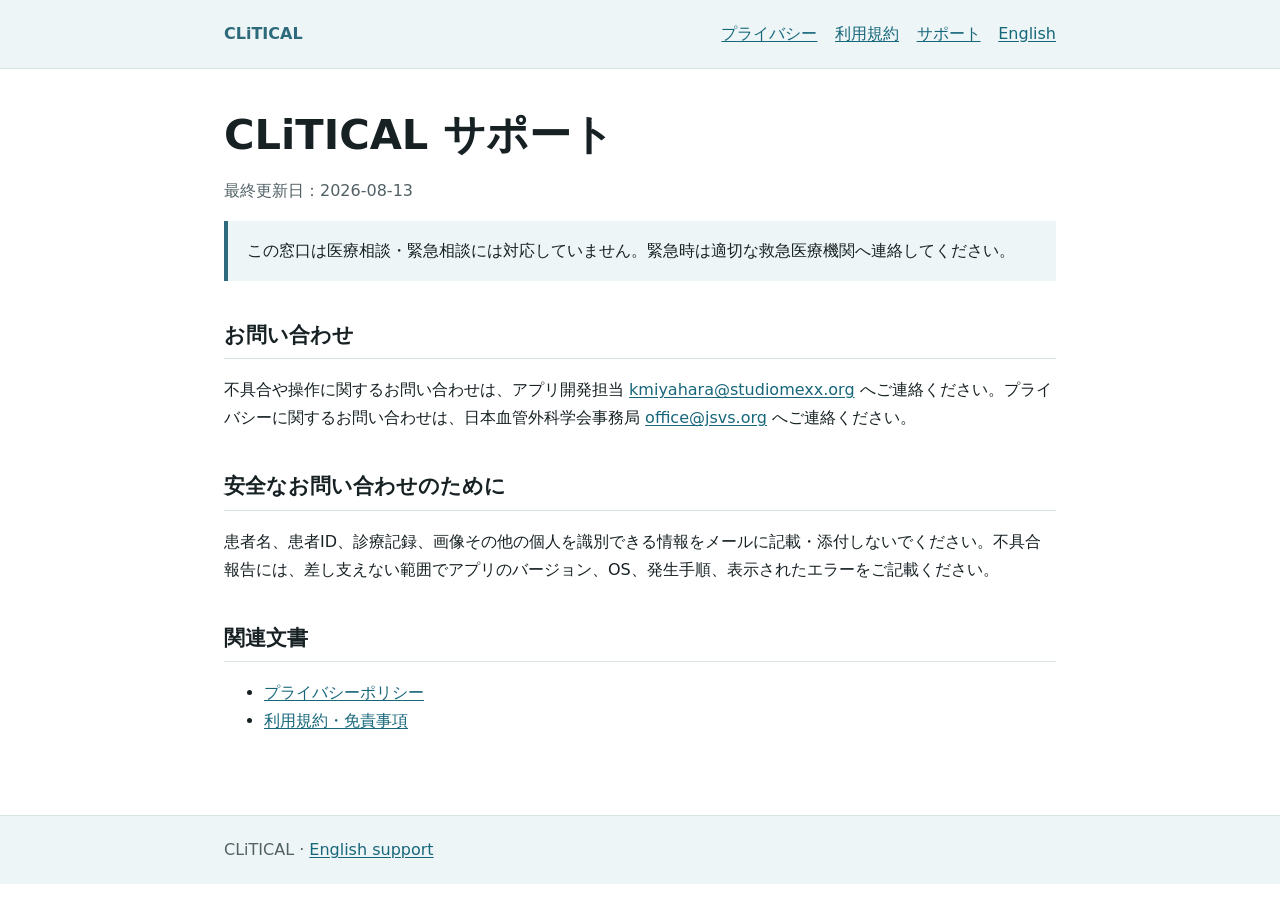
==== site/support/ja/index.html @ 2b202a50 "Add bilingual CLiTICAL legal site and GitHub Pages workflows" ====
<!doctype html><html lang="ja"><head><meta charset="utf-8"><meta name="viewport" content="width=device-width,initial-scale=1"><title>CLiTICAL サポート</title><meta name="description" content="CLiTICALサポート情報"><link rel="stylesheet" href="../../assets/css/site.css"><link rel="canonical" href="https://studiome.github.io/clitical-legal/support/ja/"></head><body>
<header><nav class="wrap" aria-label="主要ナビゲーション"><a class="brand" href="../../">CLiTICAL</a><a href="../../privacy/ja/">プライバシー</a><a href="../../terms/ja/">利用規約</a><a aria-current="page" href="./">サポート</a><a lang="en" href="../en/">English</a></nav></header>
<main class="wrap"><h1>CLiTICAL サポート</h1><p class="meta"><time datetime="2026-08-13">最終更新日：2026-08-13</time></p><p class="notice">この窓口は医療相談・緊急相談には対応していません。緊急時は適切な救急医療機関へ連絡してください。</p>
<h2>お問い合わせ</h2><p>不具合や操作に関するお問い合わせは、アプリ開発担当 <a href="mailto:kmiyahara@studiomexx.org">kmiyahara@studiomexx.org</a> へご連絡ください。プライバシーに関するお問い合わせは、日本血管外科学会事務局 <a href="mailto:office@jsvs.org">office@jsvs.org</a> へご連絡ください。</p>
<h2>安全なお問い合わせのために</h2><p>患者名、患者ID、診療記録、画像その他の個人を識別できる情報をメールに記載・添付しないでください。不具合報告には、差し支えない範囲でアプリのバージョン、OS、発生手順、表示されたエラーをご記載ください。</p>
<h2>関連文書</h2><ul><li><a href="../../privacy/ja/">プライバシーポリシー</a></li><li><a href="../../terms/ja/">利用規約・免責事項</a></li></ul></main>
<footer><div class="wrap">CLiTICAL · <a lang="en" href="../en/">English support</a></div></footer></body></html>
---- site/assets/css/site.css ----
:root { color-scheme: light dark; --brand: #2d6a7b; --paper: #fff; --ink: #172124; --muted: #526166; --line: #d9e2e4; --soft: #edf5f6; }
* { box-sizing: border-box; }
html { font-family: system-ui, -apple-system, BlinkMacSystemFont, "Segoe UI", sans-serif; line-height: 1.75; }
body { margin: 0; color: var(--ink); background: var(--paper); }
a { color: #17677b; text-underline-offset: .15em; }
header, footer { background: var(--soft); }
header { border-bottom: 1px solid var(--line); }
footer { border-top: 1px solid var(--line); color: var(--muted); }
.wrap { width: min(100% - 2rem, 52rem); margin-inline: auto; padding: 1.25rem 0; }
main.wrap { padding-block: 2.5rem 4rem; }
nav { display: flex; flex-wrap: wrap; gap: .5rem 1.1rem; align-items: center; }
.brand { font-weight: 750; color: var(--brand); margin-right: auto; text-decoration: none; }
h1 { font-size: clamp(1.8rem, 5vw, 2.6rem); line-height: 1.25; margin: 0 0 .5rem; }
h2 { font-size: 1.3rem; margin-top: 2.25rem; padding-bottom: .3rem; border-bottom: 1px solid var(--line); }
.meta, .note { color: var(--muted); }
.notice { padding: 1rem 1.2rem; background: var(--soft); border-left: .3rem solid var(--brand); }
.cards { display: grid; grid-template-columns: repeat(auto-fit, minmax(14rem, 1fr)); gap: 1rem; margin-top: 2rem; }
.card { padding: 1.2rem; border: 1px solid var(--line); border-radius: .6rem; }
.card h2 { margin-top: 0; border: 0; }
address { font-style: normal; }
@media (prefers-color-scheme: dark) { :root { --paper: #111719; --ink: #edf4f5; --muted: #b3c1c4; --line: #344348; --soft: #192326; } a { color: #73c6d8; } }
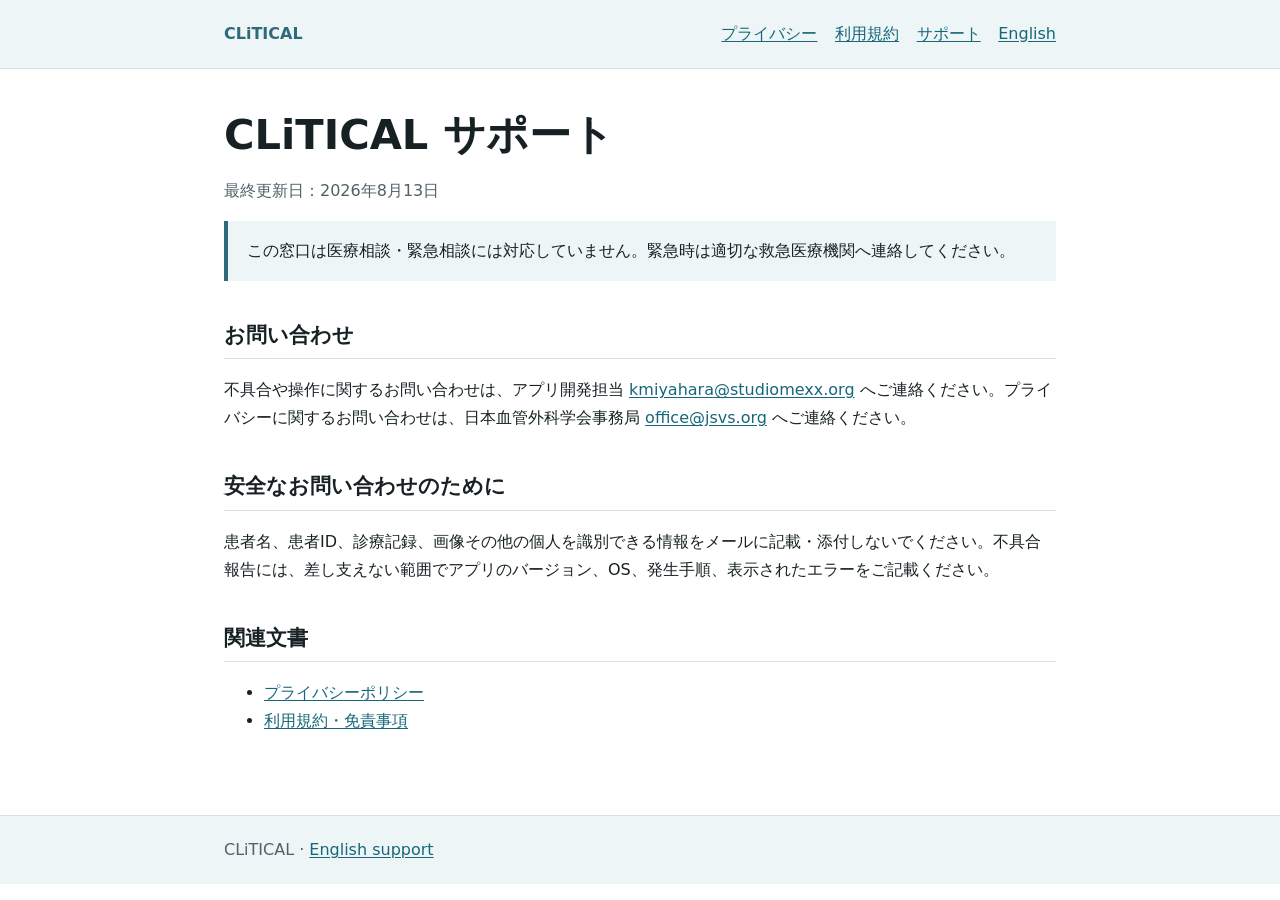
==== commit e5fa3c0f: "Use Japanese date format" ====
--- a/site/support/ja/index.html
+++ b/site/support/ja/index.html
@@ -1,6 +1,6 @@
 <!doctype html><html lang="ja"><head><meta charset="utf-8"><meta name="viewport" content="width=device-width,initial-scale=1"><title>CLiTICAL サポート</title><meta name="description" content="CLiTICALサポート情報"><link rel="stylesheet" href="../../assets/css/site.css"><link rel="canonical" href="https://studiome.github.io/clitical-legal/support/ja/"></head><body>
 <header><nav class="wrap" aria-label="主要ナビゲーション"><a class="brand" href="../../">CLiTICAL</a><a href="../../privacy/ja/">プライバシー</a><a href="../../terms/ja/">利用規約</a><a aria-current="page" href="./">サポート</a><a lang="en" href="../en/">English</a></nav></header>
-<main class="wrap"><h1>CLiTICAL サポート</h1><p class="meta"><time datetime="2026-08-13">最終更新日：2026-08-13</time></p><p class="notice">この窓口は医療相談・緊急相談には対応していません。緊急時は適切な救急医療機関へ連絡してください。</p>
+<main class="wrap"><h1>CLiTICAL サポート</h1><p class="meta"><time datetime="2026-08-13">最終更新日：2026年8月13日</time></p><p class="notice">この窓口は医療相談・緊急相談には対応していません。緊急時は適切な救急医療機関へ連絡してください。</p>
 <h2>お問い合わせ</h2><p>不具合や操作に関するお問い合わせは、アプリ開発担当 <a href="mailto:kmiyahara@studiomexx.org">kmiyahara@studiomexx.org</a> へご連絡ください。プライバシーに関するお問い合わせは、日本血管外科学会事務局 <a href="mailto:office@jsvs.org">office@jsvs.org</a> へご連絡ください。</p>
 <h2>安全なお問い合わせのために</h2><p>患者名、患者ID、診療記録、画像その他の個人を識別できる情報をメールに記載・添付しないでください。不具合報告には、差し支えない範囲でアプリのバージョン、OS、発生手順、表示されたエラーをご記載ください。</p>
 <h2>関連文書</h2><ul><li><a href="../../privacy/ja/">プライバシーポリシー</a></li><li><a href="../../terms/ja/">利用規約・免責事項</a></li></ul></main>
